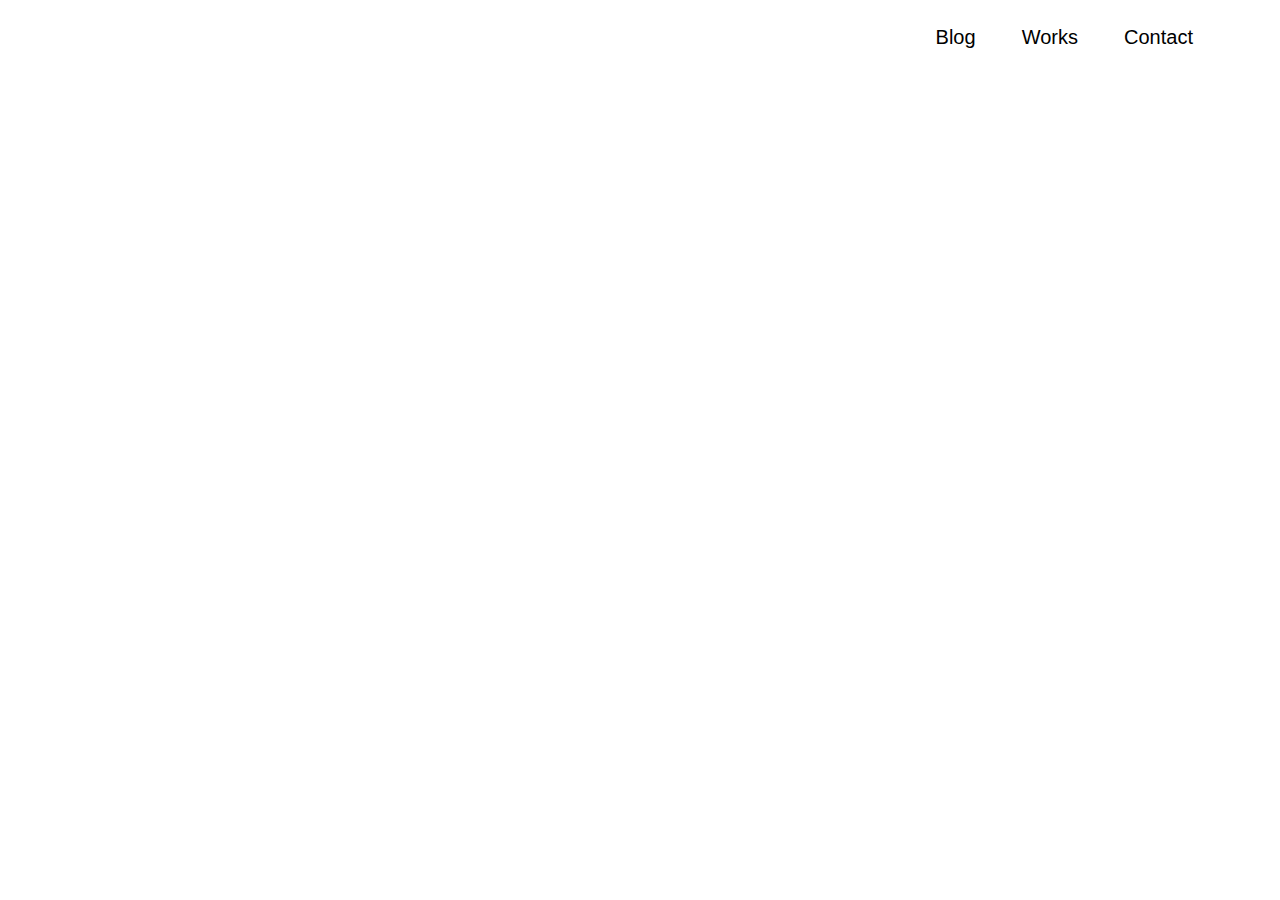
==== blog/index.html @ 480699ae "blog" ====
<!DOCTYPE html>
<html lang="en">
<head>
    <meta charset="UTF-8">
    <meta name="viewport" content="width=device-width, initial-scale=1.0">
    <link rel="stylesheet" href="./styles.css">
    <link rel="stylesheet" href="https://cdnjs.cloudflare.com/ajax/libs/font-awesome/6.5.1/css/all.min.css" integrity="sha512-DTOQO9RWCH3ppGqcWaEA1BIZOC6xxalwEsw9c2QQeAIftl+Vegovlnee1c9QX4TctnWMn13TZye+giMm8e2LwA==" crossorigin="anonymous" referrerpolicy="no-referrer" />
    <title>Blog</title>
</head>
<body>
    <nav>
        <div class="Blog">Blog</div>
        <div class="works">Works</div>
        <div class="contact">Contact</div>
    </nav>
</body>
</html>
---- blog/styles.css ----
html{
    margin: 0;
 
}
    
body{
    margin: 0;
    padding: 0;
    overflow-x: hidden;

}

nav {
    display: flex;
    flex-direction: row;
    justify-content: flex-end;
    margin-right: 5%;
    font-family: sans-serif;
    font-size: 20px;
    font-weight: 500;
    line-height: 29px;
    letter-spacing: 0px;
    text-align: right;
    margin-bottom: 10%;
    margin-left: 5%;
    margin-right: 5%;

}
div.works, div.Blog, div.contact {
    padding: 2%;
}
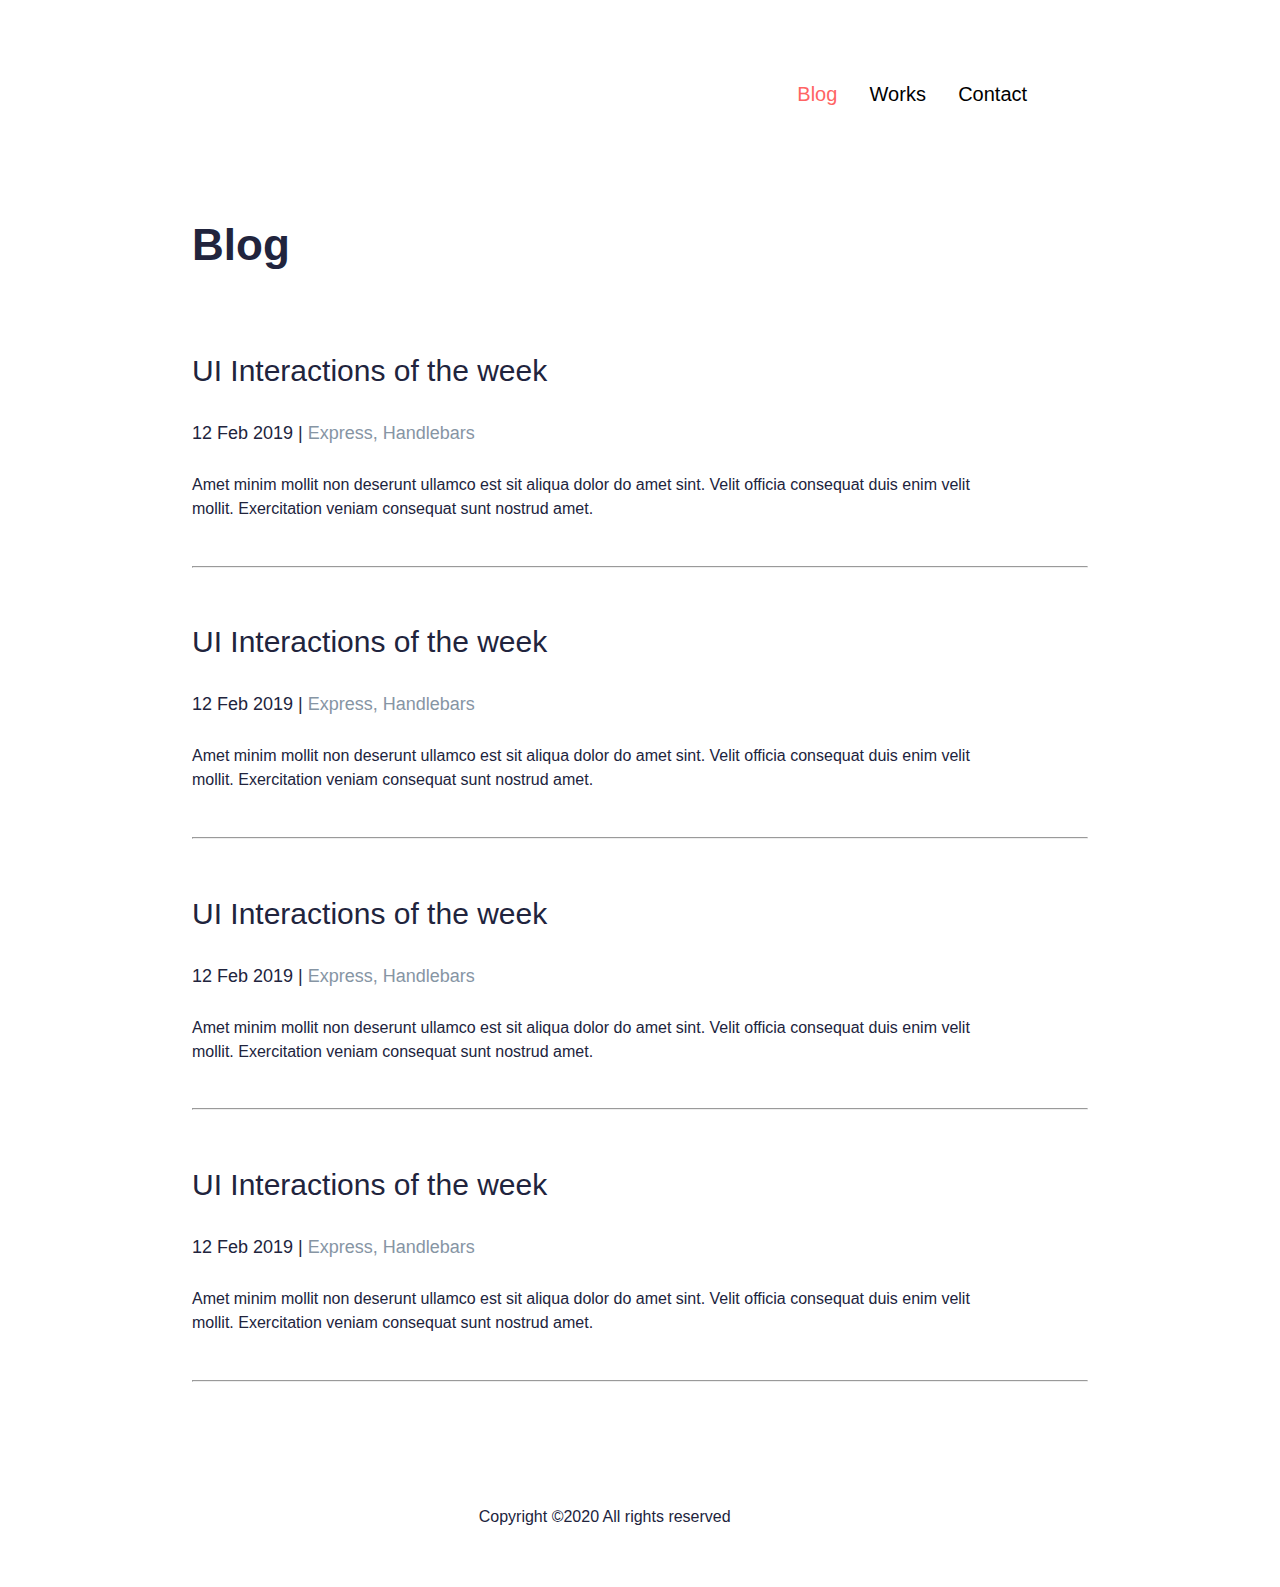
==== commit a9f88edd: "blogmobile" ====
--- a/blog/index.html
+++ b/blog/index.html
@@ -8,10 +8,49 @@
     <title>Blog</title>
 </head>
 <body>
+    <div class="mobile-header, noshow" >
+        <i class="fa-solid fa-bars"></i>
+
+    </div>
     <nav>
-        <div class="Blog">Blog</div>
+        <div class="Blog" id="red">Blog</div>
         <div class="works">Works</div>
         <div class="contact">Contact</div>
     </nav>
+        <h1 class="blog">Blog</h1>
+        <div class="section">
+            <h1 class="left4">UI Interactions of the week</h1>
+            <p class="left5">12 Feb 2019    |  <span id="grey">  Express, Handlebars </span> </p>
+            <h2 class="left6">Amet minim mollit non deserunt ullamco est sit aliqua dolor do amet sint. Velit officia 
+                consequat duis enim velit mollit. Exercitation veniam consequat sunt nostrud amet.</h2>
+             <hr></hr>
+             <h1 class="left4">UI Interactions of the week</h1>
+             <p class="left5">12 Feb 2019    |   <span id="grey">  Express, Handlebars </span></p>
+             <h2 class="left6">Amet minim mollit non deserunt ullamco est sit aliqua dolor do amet sint. Velit officia 
+                consequat duis enim velit mollit. Exercitation veniam consequat sunt nostrud amet.</h2>
+              <hr></hr>
+              <h1 class="left4">UI Interactions of the week</h1>
+              <p class="left5">12 Feb 2019    |    <span id="grey">  Express, Handlebars </span></p>
+              <h2 class="left6">Amet minim mollit non deserunt ullamco est sit aliqua dolor do amet sint. Velit officia 
+                consequat duis enim velit mollit. Exercitation veniam consequat sunt nostrud amet.</h2>
+               <hr></hr>
+               <h1 class="left4">UI Interactions of the week</h1>
+               <p class="left5">12 Feb 2019    |   <span id="grey">  Express, Handlebars </span></p>
+               <h2 class="left6">Amet minim mollit non deserunt ullamco est sit aliqua dolor do amet sint. Velit officia 
+                consequat duis enim velit mollit. Exercitation veniam consequat sunt nostrud amet.</h2>
+                <hr></hr>
+        </div>
+       
+            
+            <footer>
+                <div class="icons">
+                <i class="fa-brands fa-facebook"></i>
+                <i class="fa-brands fa-instagram"></i>
+                <i class="fa-brands fa-twitter"></i>
+                <i class="fa-brands fa-linkedin"></i>
+            </div>
+            
+                <p class="footer">Copyright ©2020 All rights reserved </p>
+               </footer>
 </body>
 </html>--- a/blog/styles.css
+++ b/blog/styles.css
@@ -4,9 +4,21 @@
 }
     
 body{
-    margin: 0;
+    margin-left: 15%;
+    margin-right: 15%;
+    margin-top: 5%;
     padding: 0;
     overflow-x: hidden;
+
+}
+.blog{
+    font-family: sans-serif;
+    font-size: 44px;
+    font-weight: 700;
+    line-height: 60px;
+    letter-spacing: 0px;
+    text-align: left;
+    margin-left: 0;
 
 }
 
@@ -29,3 +41,147 @@
 div.works, div.Blog, div.contact {
     padding: 2%;
 }
+.dash2{
+    display: flex;
+    flex-direction: row;
+}
+.left4{
+    font-family: sans-serif;
+    font-size: 30px;
+    font-weight: 500;
+    line-height: 44px;
+    letter-spacing: 0px;
+    text-align: left;
+    width: 95%;
+    height: auto;
+    color: #21243D;
+    margin-left: 0;
+    padding-top: 5%;
+    margin-top: 0%;
+    margin-bottom: 3%;
+
+
+}
+.left5{
+    width: 374px;
+    height: auto;
+    font-family: sans-serif;
+    font-size: 18px;
+    font-weight: 400;
+    line-height: 26px;
+    letter-spacing: 0px;
+    text-align: left;
+    color: #21243D;
+    margin-left: 0;
+    margin-top: 0%;
+    margin-bottom: 0%;
+
+}
+.left6{
+    width: 90%;
+    height: auto;
+    font-family: sans-serif;
+    font-size: 16px;
+    font-weight: 400;
+    line-height: 24px;
+    letter-spacing: 0px;
+    text-align: left;
+    color: #21243D;
+    margin-left: 0;
+    margin-top: 3%;
+    margin-bottom: 5%;
+
+}
+h1, h2 {
+    font-family: sans-serif;
+    font-size: 44px;
+    font-weight: 700;
+    line-height: 60px;
+    letter-spacing: 0px;
+    text-align: left;
+    color: #21243D;
+    margin-left: 18%;
+    }
+    p{
+        width: 497px;
+        height: 66px;
+        top: 373px;
+        left: 148px;
+        font-family: sans-serif;
+        font-size: 16px;
+        font-weight: 400;
+        line-height: 24px;
+        letter-spacing: 0px;
+        text-align: left;
+        color: #21243D;
+        margin-left: 18%;
+    
+    
+    
+    }
+    #red {
+        color:#FF6464;
+
+    }
+    #grey{
+        color: #8695A4;
+
+    }
+    .icons{
+        margin-left: 43%;
+        margin-top: 10%;
+    }
+    p.footer{
+        margin-left: 43%;
+    }
+    .fa-brands{
+        padding-right: 3%;
+    
+    }
+    hr{
+        color: #E0E0E0;
+    }
+    p.footer {
+        margin-left: 32%;
+    }
+    .noshow{
+        display: none;
+    }
+    @media only screen and (max-width: 600px) {
+   
+        html, body {
+            overflow-x: hidden;
+            margin: 0%;
+            padding: 0%;
+          }
+          body {
+            margin-left: 7%;
+            
+          }
+          nav{
+            display: none;
+          }
+          .noshow{
+            display:flex;
+            margin-left: 80%;
+            margin-top: 13%;
+        }
+        .left4{
+            font-size: 26px;
+        }
+        hr{
+            color: #E0E0E0;
+            width: 330px;
+            margin-left: 0;
+        }
+        .left5{
+            font-size: 17px;
+        }
+        .icons{
+            margin-left: 30%;
+        }
+        p.footer {
+            margin-left: 11%;
+        }
+        }
+    